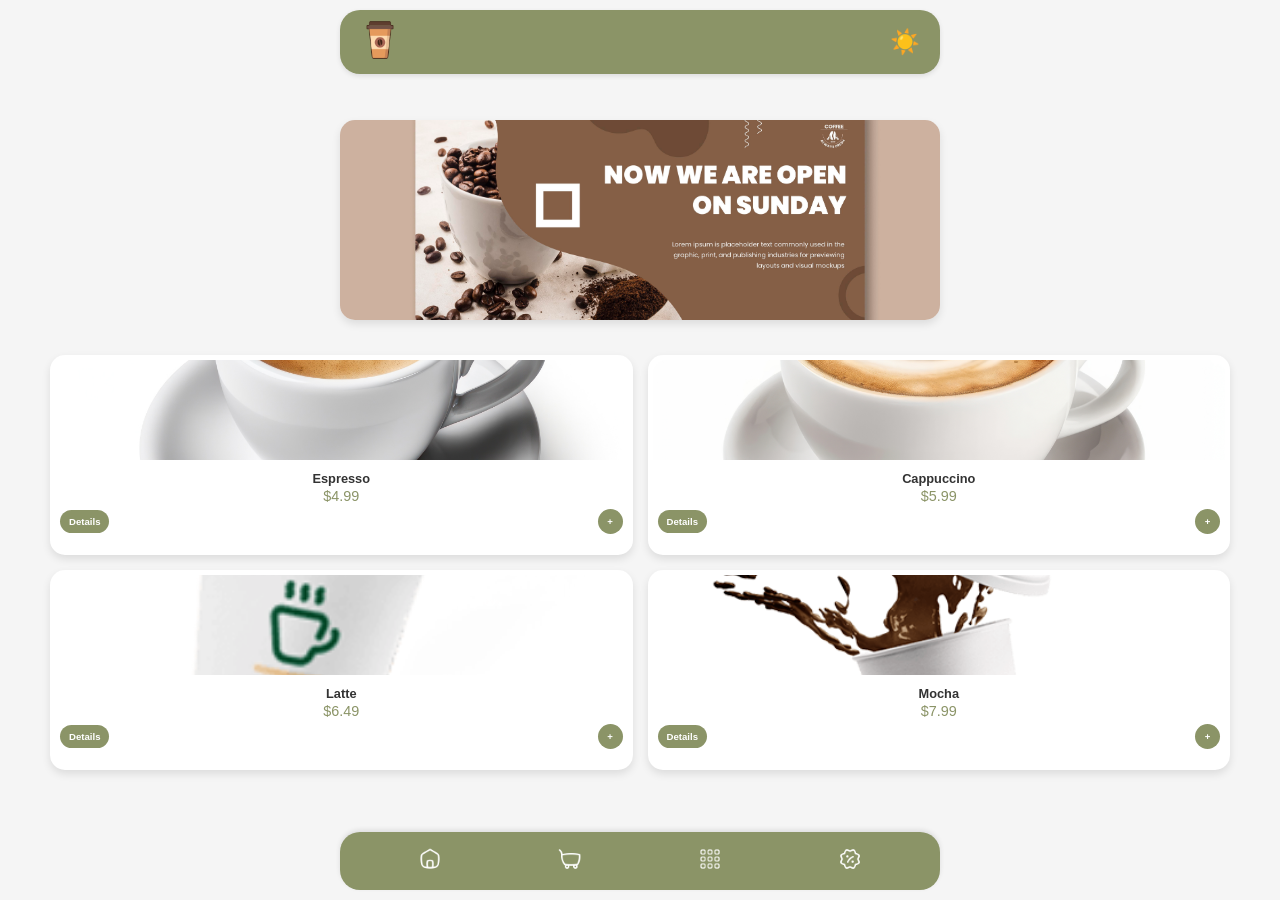
==== index.html @ 7b9c1aa0 "first commit" ====
<!DOCTYPE html>
<html lang="en">
<head>
    <meta charset="UTF-8">
    <meta name="viewport" content="width=device-width, initial-scale=1.0">
    <link rel="stylesheet" href="css/main.css">
    <link rel="stylesheet" href="css/home.css">
    <title>Home - Coffee Shop</title>
</head>
<body>
    <!-- Fixed Navbar -->
    <header class="navbar">
        <div class="logo">
            <img src="./images/icons8-coffee-64.png" alt="Coffee Shop Logo">
        </div>
        <button id="theme-toggle" class="theme-toggle" aria-label="Toggle theme">
            <span id="theme-icon">☀️</span>
        </button>
    </header>

    <!-- Advertisement Card -->
    <section class="advertisement-card" aria-label="Advertisement">
        <div class="ad-image-container">
            <img src="./images/4223647.jpg" alt="Coffee Ad 1" class="ad-image active">
            <img src="./images/5979292.jpg" alt="Coffee Ad 2" class="ad-image">
            <img src="./images/9669849.jpg" alt="Coffee Ad 3" class="ad-image">
        </div>
    </section>

    <!-- Main Content -->
    <main class="main-content">
        <section class="product-section" aria-label="Products">
            <div class="product-card">
                <div class="card-image">
                    <img src="./images/vecteezy_espresso-coffee-isolated-illustration_23434641.jpg" alt="Espresso">
                </div>
                <div class="card-details">
                    <h3>Espresso</h3>
                    <p>$4.99</p>
                    <div class="card-actions">
                        <a href="details.html?name=Espresso&price=4.99" class="details-btn">Details</a>
                        <button class="add-to-cart-btn" aria-label="Add Espresso to cart">
                            <span>+</span>
                        </button>
                    </div>
                </div>
            </div>
            <div class="product-card">
                <div class="card-image">
                    <img src="./images/vecteezy_cappuccino-cup-isolated-illustration_22989794.jpg" alt="Cappuccino">
                </div>
                <div class="card-details">
                    <h3>Cappuccino</h3>
                    <p>$5.99</p>
                    <div class="card-actions">
                        <a href="details.html?name=Cappuccino&price=5.99" class="details-btn">Details</a>
                        <button class="add-to-cart-btn" aria-label="Add Cappuccino to cart">
                            <span>+</span>
                        </button>
                    </div>
                </div>
            </div>
            <div class="product-card">
                <div class="card-image">
                    <img src="./images/coffe.png" alt="Latte">
                </div>
                <div class="card-details">
                    <h3>Latte</h3>
                    <p>$6.49</p>
                    <div class="card-actions">
                        <a href="details.html?name=Latte&price=6.49" class="details-btn">Details</a>
                        <button class="add-to-cart-btn" aria-label="Add Latte to cart">
                            <span>+</span>
                        </button>
                    </div>
                </div>
            </div>
            <div class="product-card">
                <div class="card-image">
                    <img src="./images/coffe-2.png" alt="Mocha">
                </div>
                <div class="card-details">
                    <h3>Mocha</h3>
                    <p>$7.99</p>
                    <div class="card-actions">
                        <a href="details.html?name=Mocha&price=7.99" class="details-btn">Details</a>
                        <button class="add-to-cart-btn" aria-label="Add Mocha to cart">
                            <span>+</span>
                        </button>
                    </div>
                </div>
            </div>
        </section>
        <!-- Custom Alert Modal -->
        <div id="custom-alert" class="custom-alert hidden">
            <div class="alert-box">
                <h2 id="alert-title">Alert Title</h2>
                <p id="alert-message">This is the alert message.</p>
                <button id="alert-close-btn" class="alert-close-btn">Close</button>
            </div>
        </div>
    </main>

    <!-- Fixed Footer -->
    <footer class="footer">
        <a href="index.html" class="footer-btn" id="home-btn" aria-label="Home">
            <img src="./images/icons8-home-64.png" alt="Home">
        </a>
        <a href="cart.html" class="footer-btn" id="cart-btn" aria-label="Cart">
            <img src="./images/icons8-cart-64.png" alt="Cart">
        </a>
        <a href="categories.html" class="footer-btn" id="categories-btn" aria-label="Categories">
            <img src="./images/icons8-grid-64.png" alt="Categories">
        </a>
        <a href="discounts.html" class="footer-btn" id="discounts-btn" aria-label="Discounts">
            <img src="./images/icons8-discount-64.png" alt="Discounts">
        </a>
    </footer>

    <script src="js/app.js"></script>
    <script src="js/home.js"></script>
</body>
</html>
---- css/main.css ----
/* General Styles */
* {
    margin: 0;
    padding: 0;
    box-sizing: border-box;
    font-family: 'Arial', sans-serif;
}

body {
    background-color: #f5f5f5;
    color: #333;
    display: flex;
    flex-direction: column;
    align-items: center;
    min-height: 100vh;
    transition: background-color 0.3s ease, color 0.3s ease;
    position: relative;
    padding: 20px;
}

body.dark-mode {
    background-color: #121212;
    color: #ffffff;
}

/* Fixed Navbar */
.navbar {
    display: flex;
    justify-content: space-between;
    align-items: center;
    padding: 10px 20px;
    width: calc(100% - 40px);
    max-width: 600px;
    background-color: #8b9467;
    color: white;
    position: fixed;
    top: 10px;
    left: 50%;
    transform: translateX(-50%);
    z-index: 1000;
    box-shadow: 0 2px 5px rgba(0, 0, 0, 0.1);
    border-radius: 20px;
}

.navbar .logo img {
    width: 40px;
    height: 40px;
}

.theme-toggle {
    background-color: transparent;
    border: none;
    font-size: 1.5rem;
    cursor: pointer;
    color: white;
}

/* Fixed Footer */
.footer {
    display: flex;
    justify-content: space-around;
    align-items: center;
    width: calc(100% - 40px);
    max-width: 600px;
    background-color: #8b9467;
    padding: 15px 20px;
    position: fixed;
    bottom: 10px;
    left: 50%;
    transform: translateX(-50%);
    box-shadow: 0 -2px 5px rgba(0, 0, 0, 0.1);
    z-index: 1000;
    border-radius: 20px;
}

.footer-btn {
    background-color: transparent;
    border: none;
    cursor: pointer;
    text-decoration: none;
}

.footer-btn img {
    width: 24px;
    height: 24px;
}

/* Custom Alert Modal */
.custom-alert {
    position: fixed;
    top: 0;
    left: 0;
    width: 100%;
    height: 100%;
    background-color: rgba(0, 0, 0, 0.5); /* Semi-transparent background */
    backdrop-filter: blur(5px); /* Blurred background effect */
    display: flex;
    justify-content: center;
    align-items: center;
    z-index: 1000;
    visibility: hidden;
    opacity: 0;
    transition: visibility 0s, opacity 0.3s ease-in-out;
}

.custom-alert.hidden {
    visibility: hidden;
    opacity: 0;
}

.custom-alert:not(.hidden) {
    visibility: visible;
    opacity: 1;
}

.alert-box {
    background-color: white;
    color: #333;
    padding: 20px;
    border-radius: 10px;
    box-shadow: 0 4px 8px rgba(0, 0, 0, 0.2);
    text-align: center;
    max-width: 400px;
    width: 100%;
}

.alert-box h2 {
    font-size: 1.5rem;
    margin-bottom: 10px;
}

.alert-box p {
    font-size: 1rem;
    margin-bottom: 20px;
}

.alert-close-btn {
    background-color: #8b9467;
    color: white;
    border: none;
    padding: 10px 20px;
    border-radius: 20px;
    cursor: pointer;
    font-size: 1rem;
    font-weight: bold;
    transition: background-color 0.3s ease-in-out;
}

.alert-close-btn:hover {
    background-color: #6d7555;
}

/* Dark Mode Styles for Alert */
body.dark-mode .custom-alert {
    background-color: rgba(0, 0, 0, 0.8); /* Darker semi-transparent background */
}

body.dark-mode .alert-box {
    background-color: #1e1e1e;
    color: #ffffff;
}

body.dark-mode .alert-close-btn {
    background-color: #8b9467;
    color: #ffffff;
}

/* Responsive Design */
@media (max-width: 768px) {
    .product-section {
        grid-template-columns: repeat(2, 1fr);
    }
}

@media (max-width: 480px) {
    .product-section {
        grid-template-columns: 1fr;
    }
}
---- css/home.css ----
/* Advertisement Card */
.advertisement-card {
    margin-top: 100px;
    width: 100%;
    max-width: 600px;
    overflow: hidden;
    border-radius: 15px;
    box-shadow: 0 4px 8px rgba(0, 0, 0, 0.1);
    margin-bottom: 20px;
}

.ad-image-container {
    position: relative;
    width: 100%;
    height: 200px;
}

.ad-image {
    position: absolute;
    top: 0;
    left: 0;
    width: 100%;
    height: 100%;
    object-fit: cover;
    opacity: 0;
    transition: opacity 1s ease-in-out;
}

.ad-image.active {
    opacity: 1;
}

/* Main Content */
.main-content {
    width: 100%;
    max-width: 1200px;
    padding: 10px;
    margin-top: 5px;
    margin-bottom: 100px;
}

/* Product Section */
.product-section {
    display: grid;
    grid-template-columns: repeat(2, 1fr);
    gap: 15px;
    width: 100%;
}

/* Product Card */
.product-card {
    background-color: white;
    border-radius: 15px;
    box-shadow: 0 4px 8px rgba(0, 0, 0, 0.1);
    overflow: hidden;
    transition: transform 0.3s ease-in-out;
    text-align: center;
    padding: 5px;
    height: 200px;
}

.product-card:hover {
    transform: scale(1.05);
}

.card-image img {
    width: 100%;
    height: 100px;
    object-fit: cover;
    border-radius: 15px 15px 0 0;
}

.card-details {
    padding: 5px;
}

.card-details h3 {
    font-size: 0.8rem;
    margin: 2px 0;
    color: #333;
}

.card-details p {
    font-size: 0.9rem;
    color: #8b9467;
}

.card-actions {
    display: flex;
    justify-content: space-between;
    align-items: center;
    margin-top: 5px;
}

.details-btn {
    background-color: #8b9467;
    color: white;
    border: none;
    padding: 6px 9px;
    border-radius: 20px;
    cursor: pointer;
    transition: background-color 0.3s ease-in-out;
    font-size: 0.6rem;
    font-weight: bold;
    text-decoration: none;
}

.details-btn:hover {
    background-color: #6d7555;
}

.add-to-cart-btn {
    background-color: #8b9467;
    color: white;
    border: none;
    width: 25px;
    height: 25px;
    border-radius: 50%;
    display: flex;
    justify-content: center;
    align-items: center;
    cursor: pointer;
    transition: background-color 0.3s ease-in-out;
    font-size: 0.6rem;
    font-weight: bold;
}

.add-to-cart-btn:hover {
    background-color: #6d7555;
}

/* Dark Mode Styles */
body.dark-mode .product-card {
    background-color: #1e1e1e;
    color: #ffffff;
    box-shadow: 0 4px 8px rgba(255, 255, 255, 0.3);
}

body.dark-mode .card-details h3 {
    color: #ffffff;
}

body.dark-mode .card-details p {
    color: #8b9467;
}

body.dark-mode .details-btn {
    background-color: #8b9467;
    color: #ffffff;
}

body.dark-mode .add-to-cart-btn {
    background-color: #8b9467;
    color: #ffffff;
}

body.dark-mode .card-image img {
    filter: brightness(0.8);
}


@media (max-width: 480px) {
    .product-section {
        grid-template-columns: repeat(2, 1fr); /* Single column for mobile */
    }

    .card-image img {
        height: 100px; /* Further reduce image height */
    }

    .card-name {
        font-size: 0.6rem; /* Smaller font size */
    }

    .card-price {
        font-size: 0.6rem; /* Smaller font size */
    }

    .details-btn {
        padding: 6px 9px; /* Smaller button */
        font-size: 0.7rem;
    }

    .add-to-cart-btn {
        width: 25px;
        height: 25px; /* Smaller button */
        font-size: 1rem;
    }
}
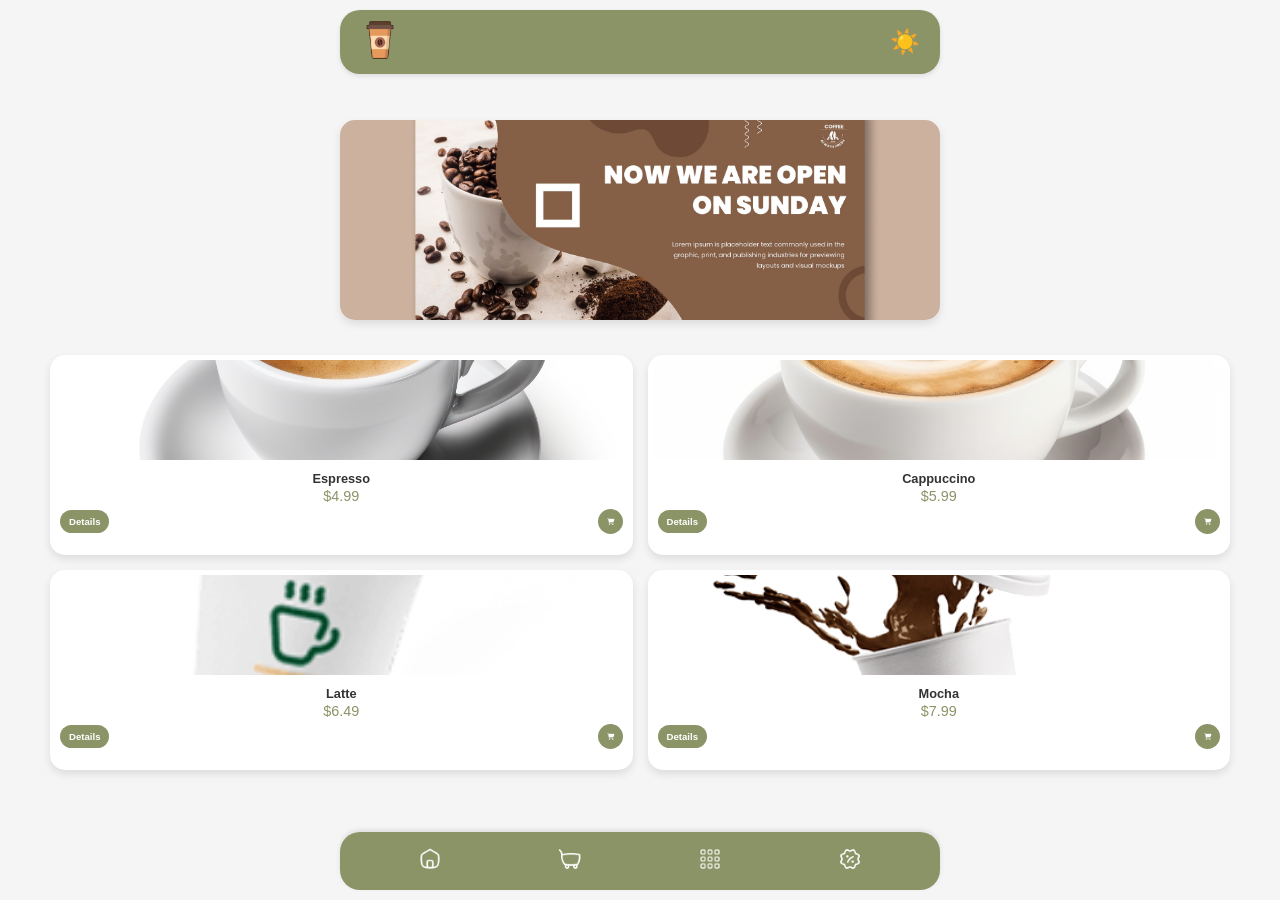
==== commit 36eeffb4: "edited cart icon" ====
--- a/index.html
+++ b/index.html
@@ -5,6 +5,8 @@
     <meta name="viewport" content="width=device-width, initial-scale=1.0">
     <link rel="stylesheet" href="css/main.css">
     <link rel="stylesheet" href="css/home.css">
+    <link rel="stylesheet" href="https://cdnjs.cloudflare.com/ajax/libs/font-awesome/6.5.1/css/all.min.css" 
+      crossorigin="anonymous" referrerpolicy="no-referrer" />
     <title>Home - Coffee Shop</title>
 </head>
 <body>
@@ -40,7 +42,7 @@
                     <div class="card-actions">
                         <a href="details.html?name=Espresso&price=4.99" class="details-btn">Details</a>
                         <button class="add-to-cart-btn" aria-label="Add Espresso to cart">
-                            <span>+</span>
+                            <span><i class="fa fa-shopping-cart"></i></span>
                         </button>
                     </div>
                 </div>
@@ -55,7 +57,7 @@
                     <div class="card-actions">
                         <a href="details.html?name=Cappuccino&price=5.99" class="details-btn">Details</a>
                         <button class="add-to-cart-btn" aria-label="Add Cappuccino to cart">
-                            <span>+</span>
+                            <span><i class="fa fa-shopping-cart"></i></span>
                         </button>
                     </div>
                 </div>
@@ -70,7 +72,7 @@
                     <div class="card-actions">
                         <a href="details.html?name=Latte&price=6.49" class="details-btn">Details</a>
                         <button class="add-to-cart-btn" aria-label="Add Latte to cart">
-                            <span>+</span>
+                            <span><i class="fa fa-shopping-cart"></i></span>
                         </button>
                     </div>
                 </div>
@@ -85,7 +87,7 @@
                     <div class="card-actions">
                         <a href="details.html?name=Mocha&price=7.99" class="details-btn">Details</a>
                         <button class="add-to-cart-btn" aria-label="Add Mocha to cart">
-                            <span>+</span>
+                            <span><i class="fa fa-shopping-cart"></i></span>
                         </button>
                     </div>
                 </div>
--- a/css/main.css
+++ b/css/main.css
@@ -121,7 +121,7 @@
     box-shadow: 0 4px 8px rgba(0, 0, 0, 0.2);
     text-align: center;
     max-width: 400px;
-    width: 100%;
+    width: 80%;
 }
 
 .alert-box h2 {
--- a/css/home.css
+++ b/css/home.css
@@ -121,7 +121,7 @@
     align-items: center;
     cursor: pointer;
     transition: background-color 0.3s ease-in-out;
-    font-size: 0.6rem;
+    font-size: 0.4rem;
     font-weight: bold;
 }
 
@@ -184,6 +184,6 @@
     .add-to-cart-btn {
         width: 25px;
         height: 25px; /* Smaller button */
-        font-size: 1rem;
+        font-size: 0.6rem;
     }
 }
